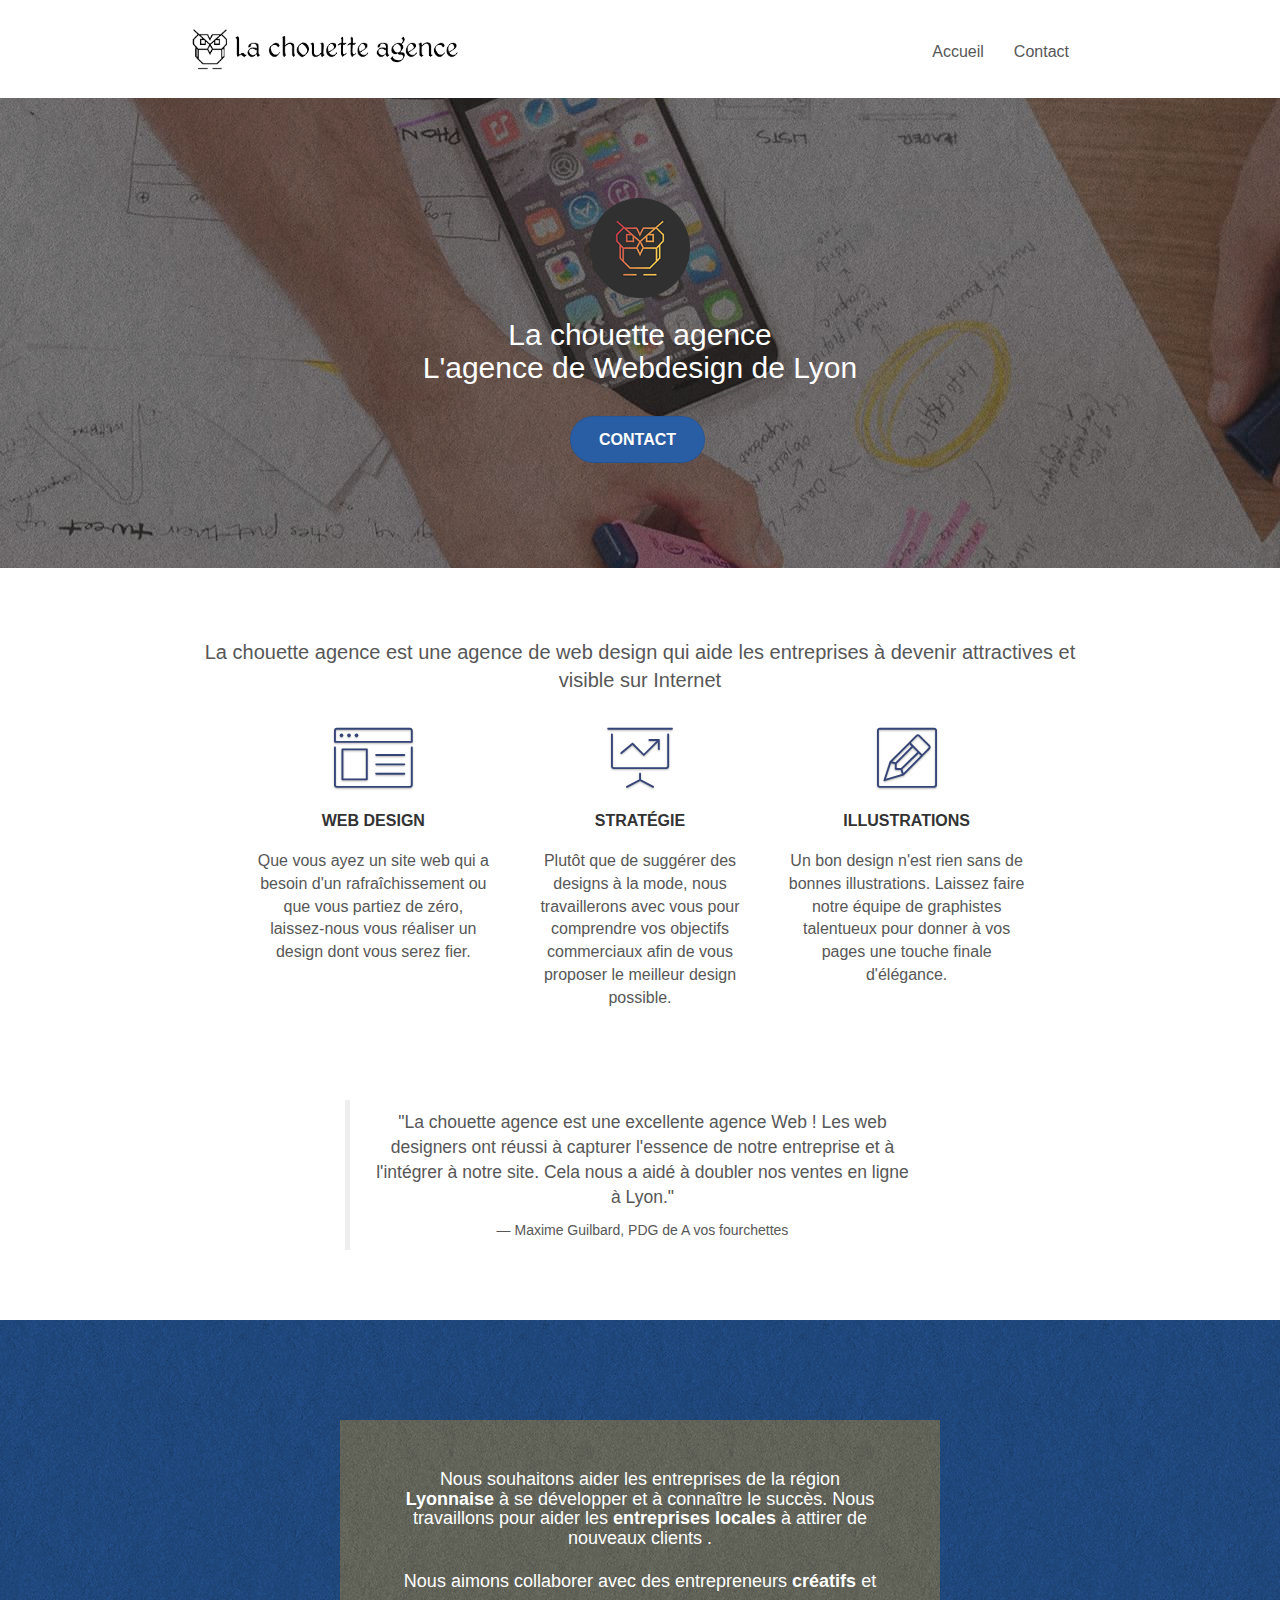
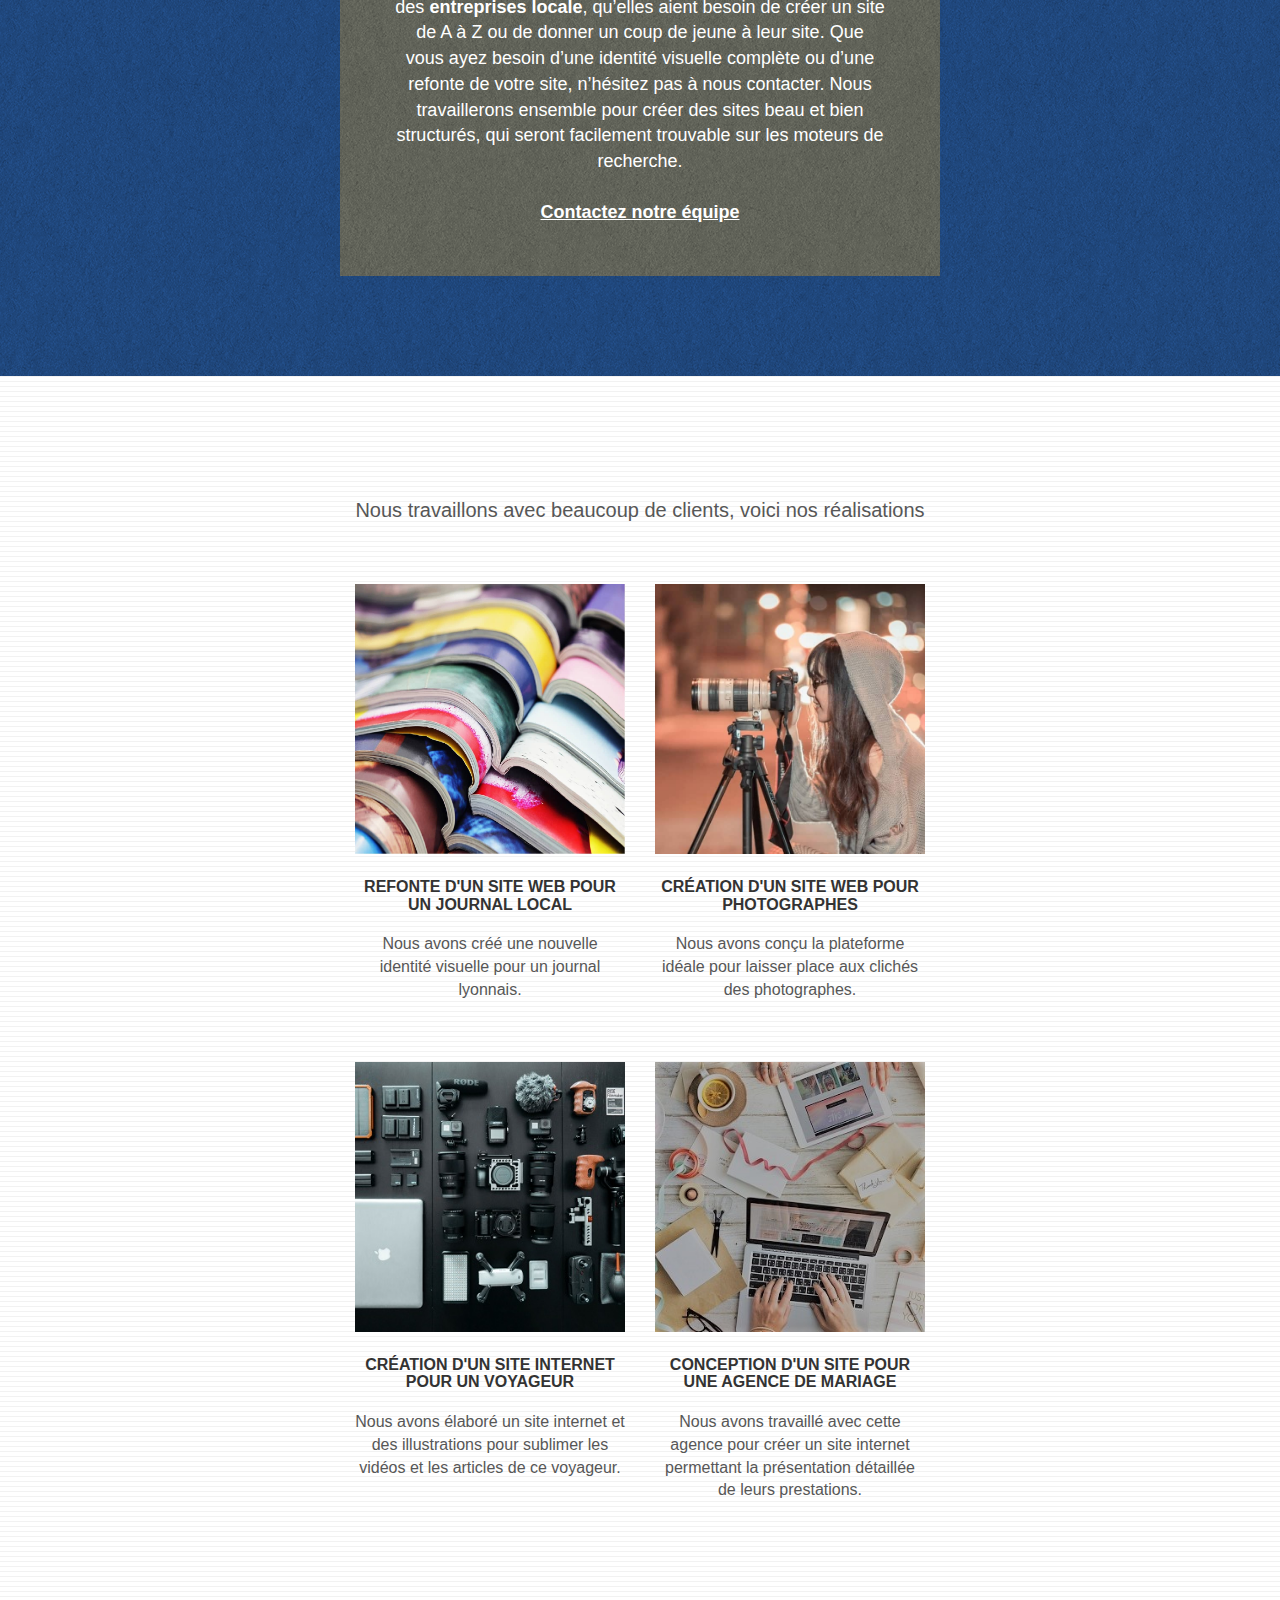
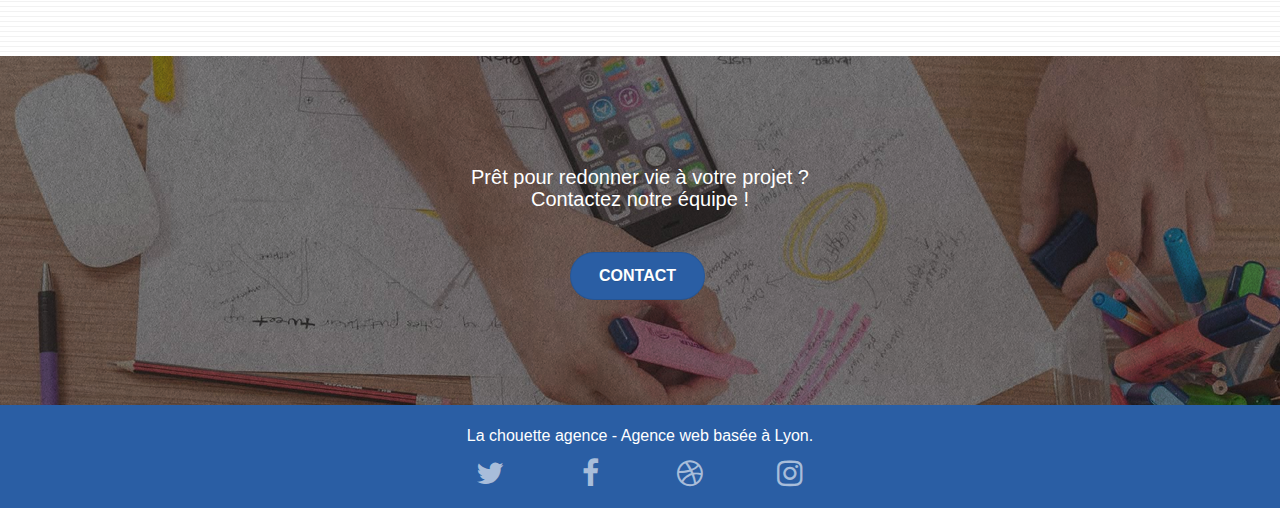
==== index.html @ aca2b495 "Projet-4" ====
<!DOCTYPE html>
<html lang="fr">
<head>
    <meta charset="utf-8">
    <meta name="description" content="La chouette agence est une agence de Web Design basée sur Lyon qui aide les entreprises à devenir attractives et visible sur Internet">
	<meta name="viewport" content="width=device-width, initial-scale=1.0, viewport-fit=cover">
	<link href="https://cdnjs.cloudflare.com/ajax/libs/font-awesome/5.15.2/css/all.min.css" rel="stylesheet">
	<link rel="canonical" href="https://lambert-emmanuel.github.io/LambertEmmanuel_4_04052021/">
	<meta name="robots" content="index, follow">
	
	<link rel="shortcut icon" type="image/png" href="img/favicon.jpg">
    <link rel="stylesheet" type="text/css" href="css/bootstrap.css">
	<link rel="stylesheet" type="text/css" href="css/style.css">
	<link rel="stylesheet" type="text/css" href="css/font-awesome.css">
	<link rel="stylesheet" type="text/css" href="css/et-line.css">
	


	<meta property="og:title" content="La Chouette Agence">
	<meta property="og:description" content="La chouette agence est une agence de Web Design basée sur Lyon qui aide les entreprises à devenir attractives et visible sur Internet">
	<meta property="og:image" content="img/logo.png">
	
    <meta name="twitter:title" content="La Chouette Agence">
	<meta name="twitter:description" content="La chouette agence est une agence de Web Design basée sur Lyon qui aide les entreprises à devenir attractives et visible sur Internet">
	<meta name="twitter:image" content="img/logo.png">
	<meta name="twitter:card" content="La_Chouette_Agence">
    
	<script src="js/jquery-2.1.0.js" defer></script>
	<script src="js/bootstrap.js" defer></script>
	<script src="js/blocs.js" defer></script>
	<script src="js/jquery.touchSwipe.js" defer></script>
	<script src="js/gmaps.js" defer></script>

    <title>La Chouette Agence L'Agence de Web Design</title>
  
<!-- Analytics -->
<!-- Analytics END -->
    
</head>
<body>
<!-- Principal conteneur -->
<div class="page-container">
    
<!-- bloc-0 -->
<header class="bloc bgc-white l-bloc " id="bloc-0">
	<div class="container bloc-sm">

		<nav class="navbar row">
			<div class="navbar-header">
				<a class="navbar-brand" href="index.html"><img src="img/la-chouette-agence.png" alt="Banniere la chouette agence"/></a>
				<button id="nav-toggle" type="button" class="ui-navbar-toggle navbar-toggle" data-toggle="collapse" data-target=".navbar-1">
					<span class="sr-only">Toggle navigation</span><span class="icon-bar"></span><span class="icon-bar"></span><span class="icon-bar"></span>
				</button>
			</div>
			<div class="collapse navbar-collapse navbar-1 special-dropdown-nav">
				<ul class="site-navigation nav navbar-nav">
					<li>
						<a href="index.html">Accueil</a>
					</li>

					<li>
						<a href="contact.html">Contact</a>
					</li>
				</ul>
			</div>
		</nav>
	</div>
</header>
<!-- bloc-0 END -->
<main>
<!-- bloc-1-presentation -->
<section class="bloc bgc-dark-slate-blue bg-banniere d-bloc bg-t-edge bloc-bg-texture texture-paper b-parallax" id="bloc-1-hero">
	<div class="container bloc-lg">
		<div class="row tight-width-whitespace">
			<div class="col-sm-12">
				<img src="img/logo.png" class="center-block image-resize-mode" width="100" alt="Logo la chouette agence"/>
				<h1 class="text-center hero-bloc-text tc-white ">
					La chouette agence <br/> L'agence de Webdesign de Lyon
				</h1>
				<div class="text-center">
					<a href="contact.html" class="btn btn-lg btn-clean btn-rd cta-hero btn-atomic-tangerine" id="cta-hero">Contact</a>
				</div>
			</div>
		</div>
	</div>
</section>
<!-- bloc-1-presentation END -->

<!-- bloc-2-services -->
<section class="bloc bgc-white l-bloc" id="bloc-2-services">
	<div class="container bloc-md">
		<div class="row">
			<h2 class="col-sm-12 text-center" id="description">
			 La chouette agence est une agence de web design qui aide les entreprises à devenir attractives et visible sur Internet
			</h2>
		</div>
		<div class="row voffset-lg med-width-whitespace">
			<div class="col-sm-4">
				<div class="text-center">
					<span class="et-icon-browser sm-shadow icon-dark-slate-blue icons icon-lg"></span>
				</div>
				<h3 class="mg-md text-center">
					Web design
				</h3>
				<p class="text-center ">
					Que vous ayez un site web qui a besoin d'un rafraîchissement ou que vous partiez de zéro, laissez-nous vous réaliser un design dont vous serez fier.
				</p>
			</div>
			<div class="col-sm-4">
				<div class="text-center">
					<span class="et-icon-presentation sm-shadow icon-dark-slate-blue icons icon-lg"></span>
				</div>
				<h3 class="mg-md text-center">
					Stratégie
				</h3>
				<p class="text-center ">
					Plutôt que de suggérer des designs à la mode, nous travaillerons avec vous pour comprendre vos objectifs commerciaux afin de vous proposer le meilleur design possible.<br>
				</p>
			</div>
			<div class="col-sm-4">
				<div class="text-center">
					<span class="et-icon-edit sm-shadow icon-dark-slate-blue icons icon-lg"></span>
				</div>
				<h3 class="mg-md text-center">
					Illustrations
				</h3>
				<p class="text-center ">
					Un bon design n'est rien sans de bonnes illustrations. Laissez faire notre équipe de graphistes talentueux pour donner à vos pages une touche finale d'élégance.
				</p>
			</div>
		</div>
		<div class="row voffset-lg voffset">
			<div class="col-xs-12 col-md-8 col-md-offset-2 text-center">
				<blockquote>
					<p>"La chouette agence est une excellente agence Web ! Les web designers ont réussi à capturer l'essence de notre entreprise et à l'intégrer à notre site. Cela nous a aidé à doubler nos ventes en ligne à Lyon."</p>
					<footer>Maxime Guilbard, PDG de A vos fourchettes</footer> 
				</blockquote>
			</div>
		</div>
	</div>
</section>
<!-- bloc-2-services END -->

<!-- bloc-3-what-i-do -->
<section class="bloc tc-white bgc-atomic-tangerine bg-presentation d-bloc bloc-bg-texture texture-paper b-parallax" id="bloc-3-what-i-do">
	<div class="container bloc-lg">
		<div class="row tight-width-whitespace black-background">
			<div class="col-sm-12">
				<h4 class="mg-md text-center tc-white">
					Nous souhaitons aider les entreprises de la région <strong>Lyonnaise</strong> à se développer et à connaître le succès. Nous travaillons pour aider les <strong>entreprises locales</strong> à attirer de nouveaux clients .<br>
				</h4>
				<p class="text-center white">
					Nous aimons collaborer avec des entrepreneurs <strong>créatifs</strong> et des <strong>entreprises locale</strong>, qu’elles aient besoin de créer un site de A à Z ou de donner un coup de jeune à leur site. Que vous ayez besoin d’une identité visuelle complète ou d’une refonte de votre site, n’hésitez pas à nous contacter. Nous travaillerons ensemble pour créer des sites beau et bien structurés, qui seront facilement trouvable sur les moteurs de recherche. <br><br><a class="ltc-white bold-link" href="contact.html">Contactez notre équipe</a><br>
				</p>
			</div>
		</div>
	</div>
</section>
<!-- bloc-3-what-i-do END -->

<!-- bloc-4-portfolio -->
<section class="bloc bgc-white bg-lines-h2-bg bg-repeat l-bloc" id="bloc-4-portfolio">
	<div class="container bloc-lg">
		<div class="row">
			<div class="col-sm-12 text-center">
				<h2 class="contenus">Nous travaillons avec beaucoup de clients, voici nos réalisations</h2>
			</div>
		</div>
		<div class="row tight-width-whitespace portfolio-row">
			<article class="col-sm-6">
				<a href="#" data-lightbox="img/1.jpg" data-gallery-id="gallery-1" data-caption="Refonte d'un site web pour un journal local" data-frame="snapshot-lb"><img src="img/1.jpg" alt="Livres" class="img-responsive portfolio-thumb"/></a>
				<h3 class="mg-md text-center">
					Refonte d'un site web pour un journal local
				</h3>
				<p class="text-center">
					Nous avons créé une nouvelle identité visuelle pour un journal lyonnais.
				</p>
			</article>
			<article class="col-sm-6">
				<a href="#" data-lightbox="img/2.jpg" data-gallery-id="gallery-1" data-caption="Création d'un site web pour photographes" data-frame="snapshot-lb"><img src="img/2.jpg" alt="Photographe" class="img-responsive portfolio-thumb"/></a>
				<h3 class="mg-md text-center">
					Création d'un site web pour photographes
				</h3>
				<p class="text-center">
					Nous avons conçu la plateforme idéale pour laisser place aux clichés des photographes.
				</p>
			</article>
		</div>
		<div class="row tight-width-whitespace portfolio-row">
			<article class="col-sm-6">
				<a href="#" data-lightbox="img/3.bmp" data-gallery-id="gallery-1" data-caption="Création d'un site internet pour un voyageur" data-frame="snapshot-lb"><img src="img/3.bmp" alt="Matériels pour prendre des photos" class="img-responsive portfolio-thumb"/></a>
				<h3 class="mg-md text-center">
					Création d'un site internet pour un voyageur
				</h3>
				<p class="text-center">
					Nous avons élaboré un site internet et des illustrations pour sublimer les vidéos et les articles de ce voyageur.
				</p>
			</article>
			<article class="col-sm-6">
				<a href="#" data-lightbox="img/4.bmp" data-gallery-id="gallery-1" data-caption="Conception d'un site pour une agence de mariage" data-frame="snapshot-lb"><img src="img/4.bmp" alt="Table de travail"  class="img-responsive portfolio-thumb"/></a>
				<h3 class="mg-md text-center">
					Conception d'un site pour une agence de mariage
				</h3>
				<p class="text-center">
					Nous avons travaillé avec cette agence pour créer un site internet permettant la présentation détaillée de leurs prestations.
				</p>
			</article>
		</div>
	</div>
</section>
<!-- bloc-4-portfolio END -->

<!-- bloc-5-cta -->
<section class="bloc bgc-dark-slate-blue bg-banniere d-bloc bloc-bg-texture texture-paper" id="bloc-5-cta">
	<div class="container bloc-lg">
		<div class="row">
		  <div class="col-sm-12 text-center">
		  	  <h4 class="mg-md text-center tc-white" id="ready">
				Prêt pour redonner vie à votre projet ?<br>Contactez notre équipe !
			  </h4>
			  <a href="contact.html" class="btn btn-atomic-tangerine btn-clean btn-rd btn-lg cta-hero">Contact</a>
		  </div>
		</div>
	</div>
</section>
<!-- bloc-5-cta END -->
</main>
<!-- Footer - bloc-8 -->
<footer class="bloc bgc-atomic-tangerine d-bloc" id="bloc-8">
	<div class="container bloc-sm">
		<div class="row">
			<div class="col-sm-12">
				<p class="text-center">
					La chouette agence - Agence web basée à Lyon.<br>
				</p>
				<nav class="row row-no-gutters social">
					<div class="col-sm-3">
						<div class="text-center">
							<a aria-label="twitter" class="social" href="https://twitter.com"><span class="fa fa-twitter icon-md"></span></a>
						</div>
					</div>
					<div class="col-sm-3">
						<div class="text-center">
							<a aria-label="facebook" class="social" href="https://facebook.fr"><span class="fa fa-facebook icon-md"></span></a>
						</div>
					</div>
					<div class="col-sm-3">
						<div class="text-center">
							<a aria-label="dribbble" class="social" href="http://dribbble.com"><span class="fa fa-dribbble icon-md"></span></a>
						</div>
					</div>
					<div class="col-sm-3">
						<div class="text-center">
							<a aria-label="instagram" class="social" href="http://instagram.com"><span class="fa fa-instagram icon-md"></span></a>
						</div>
					</div>
				</nav>
			</div>
		</div>
	</div>
</footer>
<!-- Footer - bloc-8 END -->
<a class="bloc-button btn btn-d scrollToTop" onclick="scrollToTarget('1')">
	<span>
	  <i class="fas fa-chevron-up"></i>
	</span></a>

</div>
<!-- Principal conteneur END -->
</body>
</html>
---- css/style.css ----
body {
	margin:0;
	padding:0;
	background:#fff;
	overflow-x:hidden;
	-webkit-font-smoothing:antialiased;
	-moz-osx-font-smoothing:grayscale;
	}

a,button {
	transition:all .3s ease-in-out;
	outline:0!important;
	}

a:hover {
	text-decoration:none;
	cursor:pointer;
	}

#page-loading-blocs-notifaction {
	position:fixed;
	top:0;
	bottom:0;
	width:100%;
	z-index:100000;
	background:#fff url(img/pageload-spinner.gif) no-repeat center;
	}

.bloc{
	clear:both;
	background:50% 50% no-repeat;
	padding:0 50px;
	-webkit-background-size:cover;
	-moz-background-size:cover;
	-o-background-size:cover;
	background-size:cover;
	position:relative
}

.bloc, .container{
	padding-left:0;
	padding-right:0;
	}

.bloc-lg{
	padding:100px 50px;
	}

.bloc-md{
	padding:50px;
	}

.bloc-sm{
	padding:20px 50px;
	}

.bg-b-edge,.bg-bl-edge,.bg-br-edge,.bg-center,.bg-l-edge,.bg-r-edge,.bg-repeat,.bg-t-edge,.bg-tl-edge,.bg-tr-edge{
	-webkit-background-size:auto!important;
	-moz-background-size:auto!important;
	-o-background-size:auto!important;
	background-size:auto!important;
	}

.bg-repeat{
	background:repeat;
	}

.bg-t-edge{
	background:top no-repeat;
	}

.bloc-bg-texture::before{
	content:"";
	background-size:2px 2px;
	position:absolute;
	top:0;
	bottom:0;
	left:0;
	right:0;
	}

.texture-paper::before{
	background:url(../img/texture-paper.png);
	background-size:280px 280px;
	}

.b-parallax{
	background-attachment:fixed;
	}

.d-bloc{
	color:rgba(255,255,255,.7);
	}

.d-bloc button:hover{
	color:rgba(255,255,255,.9);
	}

.d-bloc .icon-round,.d-bloc .icon-rounded,.d-bloc .icon-semi-rounded-a,.d-bloc .icon-semi-rounded-b,.d-bloc .icon-square{
	border-color:rgba(255,255,255,.9);
	}

.d-bloc .divider-h span{
	border-color:rgba(255,255,255,.2);
	}

.d-bloc .a-btn,.d-bloc .navbar a,.d-bloc .navbar-brand,.d-bloc a .icon-lg,.d-bloc a .icon-md,.d-bloc a .icon-sm,.d-bloc a .icon-xl,.d-bloc h1 a,.d-bloc h2 a,.d-bloc h3 a,.d-bloc h4 a,.d-bloc h5 a,.d-bloc h6 a,.d-bloc p a{
	color:rgba(255,255,255,.6);
	}

.d-bloc .a-btn:hover,.d-bloc .navbar a:hover,.d-bloc .navbar-brand:hover,.d-bloc a:hover .icon-lg,.d-bloc a:hover .icon-md,.d-bloc a:hover .icon-sm,.d-bloc a:hover .icon-xl,.d-bloc h1 a:hover,.d-bloc h2 a:hover,.d-bloc h3 a:hover,.d-bloc h4 a:hover,.d-bloc h5 a:hover,.d-bloc h6 a:hover,.d-bloc p a:hover{
	color:#fff;
	}

.d-bloc .navbar-toggle .icon-bar{
	background:#fff;
	}

.d-bloc .btn-wire,.d-bloc .btn-wire:hover{
	color:#fff;
	border-color:#fff;
	}

.d-bloc .panel{
	color:rgba(0,0,0,.5);
	}

.d-bloc .panel button:hover{
	color:rgba(0,0,0,.7);
	}

.d-bloc .panel icon{
	border-color:rgba(0,0,0,.7);
	}

.d-bloc .panel .divider-h span{
	border-color:rgba(0,0,0,.1);
	}

.d-bloc .panel .a-btn{
	color:rgba(0,0,0,.6);
	}

.d-bloc .panel .a-btn:hover{
	color:#000;
	}

.d-bloc .panel .btn-wire,.d-bloc .panel .btn-wire:hover{
	color:rgba(0,0,0,.7);
	border-color:rgba(0,0,0,.3);	
    }

.d-bloc .panel,.l-bloc{
	color:rgba(0,0,0,.5);
	}

.d-bloc .panel button:hover,.l-bloc button:hover{
	color:rgba(0,0,0,.7);
	}

.l-bloc .icon-round,.l-bloc .icon-rounded,.l-bloc .icon-semi-rounded-a,.l-bloc .icon-semi-rounded-b,.l-bloc .icon-square{
	border-color:rgba(0,0,0,.7);
	}

.d-bloc .panel .divider-h span,.l-bloc .divider-h span{
	border-color:rgba(0,0,0,.1);
	}

.d-bloc .panel .a-btn,.l-bloc .a-btn,.l-bloc .navbar a,.l-bloc .navbar-brand,.l-bloc a .icon-lg,.l-bloc a .icon-md,.l-bloc a .icon-sm,.l-bloc a .icon-xl,.l-bloc h1 a,.l-bloc h2 a,.l-bloc h3 a,.l-bloc h4 a,.l-bloc h5 a,.l-bloc h6 a,.l-bloc p a{
	color:rgba(0,0,0,.6);
	}

.d-bloc .panel .a-btn:hover,.l-bloc .a-btn:hover,.l-bloc .navbar a:hover,.l-bloc .navbar-brand:hover,.l-bloc a:hover .icon-lg,.l-bloc a:hover .icon-md,.l-bloc a:hover .icon-sm,.l-bloc a:hover .icon-xl,.l-bloc h1 a:hover,.l-bloc h2 a:hover,.l-bloc h3 a:hover,.l-bloc h4 a:hover,.l-bloc h5 a:hover,.l-bloc h6 a:hover,.l-bloc p a:hover{
	color:#000;
	}

.l-bloc .navbar-toggle .icon-bar{
	color:rgba(0,0,0,.6);
	}

.d-bloc .panel .btn-wire,.d-bloc .panel .btn-wire:hover,.l-bloc .btn-wire,.l-bloc .btn-wire:hover{
	color:rgba(0,0,0,.7);
	border-color:rgba(0,0,0,.3);
	}

.voffset{
	margin-top:30px;
	}

.voffset-lg{
	margin-top:80px;
	}

.row-no-gutters{
	margin-right:0;
	margin-left:0;
	}

.row.row-no-gutters>[class*=" col-"],.row.row-no-gutters>[class^=col-]{
	padding-right:0;
	padding-left:0;
	}

#bloc-1-hero h1{
		font-size:30px;
		}

.navbar{
	margin-bottom:0;
	z-index:1;
	}

.navbar-brand{
	height:auto;
	padding:3px 15px;
	font-size:25px;
	font-weight:normal;
	font-weight:600;
	line-height:44px;
	}

.navbar-brand img{
	max-height: 50px;
	margin:0px 5px 0px 0px;
	display:inline;
	}

.navbar-brand img[src$=svg]{min-width:100px}.nav-center .navbar-brand img{
	margin:0;
	}

.navbar .nav{
	padding-top:2px;
	float:right;
	z-index:1;
	}

.nav>li{
	float:left;
	margin-top:4px;
	font-size:16px;
	}

.navbar-nav .open .dropdown-menu>li>a{
	text-align:inherit;
	}

.nav>li a:focus,.nav>li a:hover{
	background:0 0;
	}

.navbar-toggle{
	margin:10px 10px 0px 0px;
	border:0;
	}

.navbar-toggle:hover{
	background:0px 0px !important;
	}

.navbar-toggle .icon-bar{
	background-color:rgba(0,0,0,.5);
	width:26px;
	}

.nav-invert .navbar .nav{
	float:left;
	}

.nav-invert .navbar-brand,.nav-invert .navbar-header{
	float:right;
	position:relative;
	z-index:2;
	}

@media (min-width:768px){
	.site-navigation{
		position:absolute;
		top:50%;
		right:20px;
		transform:translate(0,-50%);
		-webkit-transform:translateY(-50%);
		}

	.nav>li .dropdown-menu a,.nav>li .dropdown-menu a:hover{
		color:#484848;
		}

	.nav-invert .site-navigation{
		left:0;
		right:0;
		}

	.nav-center{
		text-align:center;
		}

	.nav-center .navbar-header{
		width:100%;
		}

	.nav-center .nav>li,.nav-center .navbar-brand,.nav-center .navbar-header{
		float:none;
		display:inline-block;
		}

	.nav-center .site-navigation{
		position:relative;width:100%;
		right:0;
		margin-right:0;
		margin-top:20px;
		}

	.nav-center.mini-nav .navbar-toggle{
		float:none;
		margin:10px auto 0;
		}
}

.nav>li>.dropdown a{
	background:0 0!important;
	display:block;
	padding:14px 15px;
	}

nav .caret{
	margin:0px 5px;
	}

.dropdown-menu .dropdown-menu{
	top:-8px;
	left:100%;
	}

.dropdown-menu .dropmenu-flow-right{
	top:100%;
	left:0;
	margin-left:-1px;
	border-top-left-radius:0;
	border-top-right-radius:0;
	}

.dropdown-menu .dropdown span{
	border:4px solid #000;
	border-top-color:transparent;
	border-right-color:transparent;
	border-bottom-color:transparent;
	margin:6px -5px 0 0!important;
	float:right;
	}

.mg-md{
	margin-top:10px;
	margin-bottom:20px;
	}


.mg-lg{
	margin-top:10px;
	margin-bottom:40px;
	}

.btn{
	margin:0px 5px 5px 0px;
	}

.btn.pull-right{
	margin:0px 0px 5px 5px;
	}

.btn-d,.btn-d:focus,.btn-d:hover{
	color:#fff;
	background:rgba(0,0,0,.3);
	}

button{
	outline:0!important;
	}

.btn-rd{
	border-radius:40px;
	}

.btn-clean{
	border:1px solid rgba(0,0,0,.08);
	border-bottom-color:rgba(0,0,0,.1);
	text-shadow:0px 1px 0px rgba(0,0,1,.1);
	box-shadow:0px 1px 3px rgba(0,0,1,.25) inset 0px 1px 0px 0px rgba(255,255,255,.15);
	}

.icon-md{
	font-size:30px!important;
	}

.icon-lg{
	font-size:60px!important;
	}

.sm-shadow{
	text-shadow:0px 1px 2px rgba(0,0,0,.3);
	}

.panel-sq,.panel-sq .panel-footer,.panel-sq .panel-heading{
	border-radius:0;
	}

.panel-rd{
	border-radius:30px;
	}

.panel-rd .panel-heading{
	border-radius:29px 29px 0px 0px;
	}

.panel-rd .panel-footer{
	border-radius:0px 0px 29px 29px;
	}

#description{
 font-size: 20px;
}

.contenus{
  font-size: 20px;
}

#ready{
	font-size: 20px;
}

footer p{
  color: white!important;
}

.form-control{
	border-color:rgba(0,0,0,.1);
	box-shadow:none;
	}

.scrollToTop{
	width:40px;
	height:40px;
	position:fixed;
	bottom:20px;
	right:20px;
	opacity:0;
	z-index:500;
	transition:all .3s ease-in-out;
	background-color: #2a5ea4;
	border:solid 1px white;
    }

.scrollToTop span{
	margin-top:6px;
	}
.scrollToTop:hover{
	background-color: #592aa4;
}	

.showScrollTop{
	font-size:14px;
	opacity:1;
	}

.text-center{
 font-size: 16px;
}

a[data-lightbox]{
	position:relative;
	display:block;
	text-align:center;
	}

a[data-lightbox]:hover::before{
	content:"+";
	font-family:HelveticaNeue-Light,"Helvetica Neue Light","Helvetica Neue",Helvetica,Arial;
	font-size:32px;
	width:50px;
	height:50px;
	margin-left:-25px;
	border-radius:50%;
	background:rgba(0,0,0,.6);
	color:#fff;
	font-weight:100;
	z-index:1;
	position:absolute;
	top:50%;
	transform:translateY(-50%);
	-webkit-transform:translateY(-50%);
	}

a[data-lightbox]:hover img{
	opacity:.6;
	-webkit-animation-fill-mode:none;
	animation-fill-mode:none;
	}

#lightbox-modal{
	display:flex;
	align-items:center;
	}

#lightbox-modal .modal-dialog{
	width:90%;
	max-width:900px;
	margin:0 auto 0;
	}

#lightbox-modal .modal-dialog img{
	max-height:90vh;
	margin:0 auto;
	}

.lightbox-caption{
	padding:20px;
	color:#fff;
	background:rgba(0,0,0,.5);
	position:absolute;
	left:15px;
	right:15px;
	bottom:5px;
	font-size: 16px;
	}

.close-lightbox{
	color:#fff;
	font-size:30px;
	position:absolute;
	top:20px;
	right:20px;
	z-index:20;
	background: rgba(0, 0, 0, .5);
	border:none;
	line-height:30px;
	padding:0 9px 5px;
	opacity:.3;
	}

.close-lightbox:hover,.next-lightbox:hover,.prev-lightbox:hover{
	opacity:1;
	color:#fff;
	}

.next-lightbox,.prev-lightbox{
	font-size:20px;
	color:rgba(255,255,255,.9);
	background:rgba(0,0,0,.5);
	transition:all .2s ease-in-out;
	position:absolute;
	top:45%;
	z-index:1;
	opacity:.4;
	}

.next-lightbox{
	padding:6px 8px 1px 13px;
	right:25px;
	}

.prev-lightbox{
	padding:6px 13px 1px 10px;
	left:25px;
	}

.snapshot-lb .modal-body{
	padding-bottom:45px;
	}

.snapshot-lb .lightbox-caption{
	padding:0;
	color:rgba(0,0,0,.5);
	background:0 0;
	}

.btn,a,h1,h2,h3,h4,h5,h6,label,p{
	font-family:helvetica;
	font-weight:400;
	color:#575757!important;
	}

.container{
	max-width:1000px;
	}

.hero-bloc-text{
	font-size:38px;
	}

.hero-bloc-text-sub{
	font-size:36px;
	}

.statement-bloc-text{
	line-height:26px;
	font-style:italic;
	font-size:20px;
	text-align:center;
	font-weight:lighter;
	max-width:520px;
	margin:auto;
	}

.tight-width-whitespace{
	max-width:600px;
	margin:auto;
	}

.h1{
	font-size:20px;
	font-family:"Open Sans";
	}

.cta-hero{
	margin-top:22px;
	text-transform:uppercase;
	padding:12px 28px 12px 28px;
	font-size:16px;
	font-weight:700;
	}

.social{
	max-width:400px;
	margin:auto;
	display:flex;
	justify-content:space-around;
	}

h2{
	font-size:20px;
	line-height:1.4em;
	}

h3{
	text-transform:uppercase;
	font-weight:700;
	color:#333!important;
	}

.fa-chevron-up{
 color: white;
}

.med-width-whitespace{
	max-width:800px;
	margin:auto;
	box-shadow:0 0 0 color:#000;
	}

h1{
	color:#333!important;
	}

h4{
	color:#333!important;
	}

.icons{
	margin-bottom:14px;
	margin-top:24px;
	}

.white{
	color:#fff!important;
	font-size: 18px;
	}

.portfolio-thumb{
	margin-bottom:24px;
	}

.portfolio-row{
	margin-bottom:44px;
	margin-top:50px;
	}

.avatar{
	box-shadow:0px 4px 9px rgba(0,0,0,.3)
	}

.black-background{
	background-color:rgba(165,147,99,.7);
	padding:40px 40px 40px 40px;
	}

.bold-link{
	font-weight:900;
	text-decoration:underline!important;
	}

.bgc-white{
	background-color:#fff;
	}

.bgc-dark-slate-blue{
	background-color:#364577;
	}

.bgc-atomic-tangerine{
	background-color:#2a5ea4;
	}

.tc-white{
	color:#fff!important;
	font-size: 18px;
	}

.btn-atomic-tangerine{
	background:#2a5ea4;
	color:#fff!important;
	}

.btn-atomic-tangerine:hover{
	background: #592aa4!important;
	color:#fff!important;
	}

.ltc-white{
	color:#fff!important;
	}

.ltc-white:hover{
	color:#ccc!important;
	}

.ltc-atomic-tangerine{
	color:#f3976c!important;
	}

.ltc-atomic-tangerine:hover{
	color:#c27956!important;
	}

.icon-dark-slate-blue{
	color:#364577!important;
	border-color:#364577!important;
	}

.bg-dots-bg{
	background-image:url(../img/dots-bg.png)
	}

.bg-lines-h2-bg{
	background-image:url(../img/lines-h2-bg.png)
	}

.bg-banniere{
	background-image:url(../img/la-chouette-agence-banniere.jpg)
	}

.bg-presentation{
	background-image:url(../img/image-de-presentation.bmp)
	}

@media (max-width:1024px){
	.bloc{
		padding-left:20px;
		padding-right:20px;
		}

	.bloc-tile-2.full-width-bloc .container,.bloc-tile-3.full-width-bloc .container,.bloc-tile-4.full-width-bloc .container,.bloc.full-width-bloc{
		padding-left:0;
		padding-right:0;
		}
}

@media (max-width:992px) and (min-width:768px){
		.navbar .nav{
			max-width:80%;
			}

		.nav-center.navbar .nav{
			max-width:100%;
			}

		}

@media only screen and (min-width:768px) and (max-width:1024px) and (orientation:landscape){
		.b-parallax{
			background-attachment:scroll;
		    }
	}

@media only screen and (min-width:1024px) and (max-width:1366px) and (-webkit-min-device-pixel-ratio:1.5){
		.b-parallax{
			background-attachment:scroll;
			}
}
			
@media (max-width:991px){
	.container{
		width:100%;
		}

	.b-parallax{
		background-attachment:scroll;
		}

	#hero-bloc,.page-container{
		overflow-x:hidden;
		position:relative;
		}

	.bloc-group,.bloc-group .bloc{
		display:block;
		width:100%;
		}

	.bloc-fill-screen .fill-bloc-bottom-edge,.bloc-fill-screen .fill-bloc-top-edge{
		padding:0px 20px;
	}
}

@media (max-width:767px){
	.page-container{
		overflow-x:hidden;
		position:relative;
		}

	#disqus_thread,h1,h2,h3,h4,h5,h6,p{
		padding-left:10px!important;
		padding-right:10px!important;
		}

	.b-parallax{
		background-attachment:scroll;
		}

	.navbar .nav{
		padding-top:0;
		border-top:1px solid rgba(0,0,0,.2);
		float:none!important;
		}

	.navbar.row{
		margin-left:0;
		margin-right:0;
		}

	.site-navigation{
		position:inherit;
		transform:none;
		-webkit-transform:none;
		-ms-transform:none;
		}

	.nav>li{
		margin-top:0;
		border-bottom:1px solid rgba(0,0,0,.1);
		background:rgba(0,0,0,.05);
		text-align:left;
		padding-left:15px;
		width:100%;
		}

	.nav>li:hover{
		background:rgba(0,0,0,.08);
		}

	.dropdown .dropdown a .caret{
		float:none;
		margin:5px 0px 0px 10px!important;
		border:4px solid #000;
		border-bottom-color:transparent;
		border-right-color:transparent;
		border-left-color:transparent;
		}

	#hero-bloc .navbar .nav{
		background:rgba(0,0,0,.8);
		}

	#hero-bloc .navbar .nav a{
		color:rgba(255,255,255,.6);
		}

	.hero{
		padding:50px 0px;
		}

	.hero-nav{
		left:-1px;
		right:-1px;
		}

	.navbar-collapse{
		padding:0;
		overflow-x:hidden;
		-webkit-box-shadow:none;
		box-shadow:none;
		}

	.navbar-brand img{
		max-height:40px;
		width:auto;
		}

	.nav-invert .navbar-header{
		float:none;
		width:100%;
		}

	.nav-invert .navbar-toggle{
		float:left;
		margin-left:10px;
		}

	.bloc{
		padding-left:0;
		padding-right:0;
		}

	.bloc-lg,.bloc-xl,.bloc-xxl{
		padding:40px 0px;
		}

	.bloc-md,.bloc-sm{
		padding-left:0;
		padding-right:0;
		}

	.bloc-fill-screen .fill-bloc-bottom-edge,.bloc-fill-screen .fill-bloc-top-edge,.bloc-tile-2 .container,.bloc-tile-3 .container,.bloc-tile-4 .container{
		padding-left:0;
		padding-right:0;
		}

	.a-block{
		padding:0px 10px;
		}

	.btn-dwn{
		display:none;
		}

	.voffset{
		margin-top:5px;
		}

	.voffset-md{
		margin-top:20px;
		}

	.voffset-lg{
		margin-top:30px;
		}

	form{
		padding:5px;
		}

	.close-lightbox{
		display:inline-block;
		}

	.blocsapp-device-iphone5{
		background-size:216px 425px;
		padding-top:60px;
		width:216px;
		height:425px;
		}

	.blocsapp-device-iphone5 img{
		width:180px;
		height:320px;
		}
}

@media (max-width:400px){
	.bloc
	{
		padding-left:0;
		padding-right:0
		}
}

@media (max-width:767px){
	.bloc-mob-center-text{
		text-align:center
		}
}
---- css/et-line.css ----
@font-face{font-family:et-line;src:url(../fonts/et-line.eot);src:url(../fonts/et-line.eot?#iefix) format('embedded-opentype'), url(../fonts/et-line.woff) format('woff'), url(../fonts/et-line.ttf) format('truetype'), url(../fonts/et-line.svg#et-line) format('svg');font-weight:400;font-style:normal;font-display:swap;}
.et-icon-adjustments,
.et-icon-alarmclock,
.et-icon-anchor,
.et-icon-aperture,
.et-icon-attachment,
.et-icon-bargraph,
.et-icon-basket,
.et-icon-beaker,
.et-icon-bike,
.et-icon-book-open,
.et-icon-briefcase,
.et-icon-browser,
.et-icon-calendar,
.et-icon-camera,
.et-icon-caution,
.et-icon-chat,
.et-icon-circle-compass,
.et-icon-clipboard,
.et-icon-clock,
.et-icon-cloud,
.et-icon-compass,
.et-icon-desktop,
.et-icon-dial,
.et-icon-document,
.et-icon-documents,
.et-icon-download,
.et-icon-dribbble,
.et-icon-edit,
.et-icon-envelope,
.et-icon-expand,
.et-icon-facebook,
.et-icon-flag,
.et-icon-focus,
.et-icon-gears,
.et-icon-genius,
.et-icon-gift,
.et-icon-global,
.et-icon-globe,
.et-icon-googleplus,
.et-icon-grid,
.et-icon-happy,
.et-icon-hazardous,
.et-icon-heart,
.et-icon-hotairballoon,
.et-icon-hourglass,
.et-icon-key,
.et-icon-laptop,
.et-icon-layers,
.et-icon-lifesaver,
.et-icon-lightbulb,
.et-icon-linegraph,
.et-icon-linkedin,
.et-icon-lock,
.et-icon-magnifying-glass,
.et-icon-map,
.et-icon-map-pin,
.et-icon-megaphone,
.et-icon-mic,
.et-icon-mobile,
.et-icon-newspaper,
.et-icon-notebook,
.et-icon-paintbrush,
.et-icon-paperclip,
.et-icon-pencil,
.et-icon-phone,
.et-icon-picture,
.et-icon-pictures,
.et-icon-piechart,
.et-icon-presentation,
.et-icon-pricetags,
.et-icon-printer,
.et-icon-profile-female,
.et-icon-profile-male,
.et-icon-puzzle,
.et-icon-quote,
.et-icon-recycle,
.et-icon-refresh,
.et-icon-ribbon,
.et-icon-rss,
.et-icon-sad,
.et-icon-scissors,
.et-icon-scope,
.et-icon-search,
.et-icon-shield,
.et-icon-speedometer,
.et-icon-strategy,
.et-icon-streetsign,
.et-icon-tablet,
.et-icon-target,
.et-icon-telescope,
.et-icon-toolbox,
.et-icon-tools,
.et-icon-tools-2,
.et-icon-trophy,
.et-icon-tumblr,
.et-icon-twitter,
.et-icon-upload,
.et-icon-video,
.et-icon-wallet,
.et-icon-wine{font-family:"et-line";font-style:normal;font-weight:400;font-variant:normal;text-transform:none;line-height:1;-webkit-font-smoothing:antialiased;-moz-osx-font-smoothing:grayscale;display:inline-block}
.et-icon-mobile:before{content:"\e000"}
.et-icon-laptop:before{content:"\e001"}
.et-icon-desktop:before{content:"\e002"}
.et-icon-tablet:before{content:"\e003"}
.et-icon-phone:before{content:"\e004"}
.et-icon-document:before{content:"\e005"}
.et-icon-documents:before{content:"\e006"}
.et-icon-search:before{content:"\e007"}
.et-icon-clipboard:before{content:"\e008"}
.et-icon-newspaper:before{content:"\e009"}
.et-icon-notebook:before{content:"\e00a"}
.et-icon-book-open:before{content:"\e00b"}
.et-icon-browser:before{content:"\e00c"}
.et-icon-calendar:before{content:"\e00d"}
.et-icon-presentation:before{content:"\e00e"}
.et-icon-picture:before{content:"\e00f"}
.et-icon-pictures:before{content:"\e010"}
.et-icon-video:before{content:"\e011"}
.et-icon-camera:before{content:"\e012"}
.et-icon-printer:before{content:"\e013"}
.et-icon-toolbox:before{content:"\e014"}
.et-icon-briefcase:before{content:"\e015"}
.et-icon-wallet:before{content:"\e016"}
.et-icon-gift:before{content:"\e017"}
.et-icon-bargraph:before{content:"\e018"}
.et-icon-grid:before{content:"\e019"}
.et-icon-expand:before{content:"\e01a"}
.et-icon-focus:before{content:"\e01b"}
.et-icon-edit:before{content:"\e01c"}
.et-icon-adjustments:before{content:"\e01d"}
.et-icon-ribbon:before{content:"\e01e"}
.et-icon-hourglass:before{content:"\e01f"}
.et-icon-lock:before{content:"\e020"}
.et-icon-megaphone:before{content:"\e021"}
.et-icon-shield:before{content:"\e022"}
.et-icon-trophy:before{content:"\e023"}
.et-icon-flag:before{content:"\e024"}
.et-icon-map:before{content:"\e025"}
.et-icon-puzzle:before{content:"\e026"}
.et-icon-basket:before{content:"\e027"}
.et-icon-envelope:before{content:"\e028"}
.et-icon-streetsign:before{content:"\e029"}
.et-icon-telescope:before{content:"\e02a"}
.et-icon-gears:before{content:"\e02b"}
.et-icon-key:before{content:"\e02c"}
.et-icon-paperclip:before{content:"\e02d"}
.et-icon-attachment:before{content:"\e02e"}
.et-icon-pricetags:before{content:"\e02f"}
.et-icon-lightbulb:before{content:"\e030"}
.et-icon-layers:before{content:"\e031"}
.et-icon-pencil:before{content:"\e032"}
.et-icon-tools:before{content:"\e033"}
.et-icon-tools-2:before{content:"\e034"}
.et-icon-scissors:before{content:"\e035"}
.et-icon-paintbrush:before{content:"\e036"}
.et-icon-magnifying-glass:before{content:"\e037"}
.et-icon-circle-compass:before{content:"\e038"}
.et-icon-linegraph:before{content:"\e039"}
.et-icon-mic:before{content:"\e03a"}
.et-icon-strategy:before{content:"\e03b"}
.et-icon-beaker:before{content:"\e03c"}
.et-icon-caution:before{content:"\e03d"}
.et-icon-recycle:before{content:"\e03e"}
.et-icon-anchor:before{content:"\e03f"}
.et-icon-profile-male:before{content:"\e040"}
.et-icon-profile-female:before{content:"\e041"}
.et-icon-bike:before{content:"\e042"}
.et-icon-wine:before{content:"\e043"}
.et-icon-hotairballoon:before{content:"\e044"}
.et-icon-globe:before{content:"\e045"}
.et-icon-genius:before{content:"\e046"}
.et-icon-map-pin:before{content:"\e047"}
.et-icon-dial:before{content:"\e048"}
.et-icon-chat:before{content:"\e049"}
.et-icon-heart:before{content:"\e04a"}
.et-icon-cloud:before{content:"\e04b"}
.et-icon-upload:before{content:"\e04c"}
.et-icon-download:before{content:"\e04d"}
.et-icon-target:before{content:"\e04e"}
.et-icon-hazardous:before{content:"\e04f"}
.et-icon-piechart:before{content:"\e050"}
.et-icon-speedometer:before{content:"\e051"}
.et-icon-global:before{content:"\e052"}
.et-icon-compass:before{content:"\e053"}
.et-icon-lifesaver:before{content:"\e054"}
.et-icon-clock:before{content:"\e055"}
.et-icon-aperture:before{content:"\e056"}
.et-icon-quote:before{content:"\e057"}
.et-icon-scope:before{content:"\e058"}
.et-icon-alarmclock:before{content:"\e059"}
.et-icon-refresh:before{content:"\e05a"}
.et-icon-happy:before{content:"\e05b"}
.et-icon-sad:before{content:"\e05c"}
.et-icon-facebook:before{content:"\e05d"}
.et-icon-twitter:before{content:"\e05e"}
.et-icon-googleplus:before{content:"\e05f"}
.et-icon-rss:before{content:"\e060"}
.et-icon-tumblr:before{content:"\e061"}
.et-icon-linkedin:before{content:"\e062"}
.et-icon-dribbble:before{content:"\e063"}
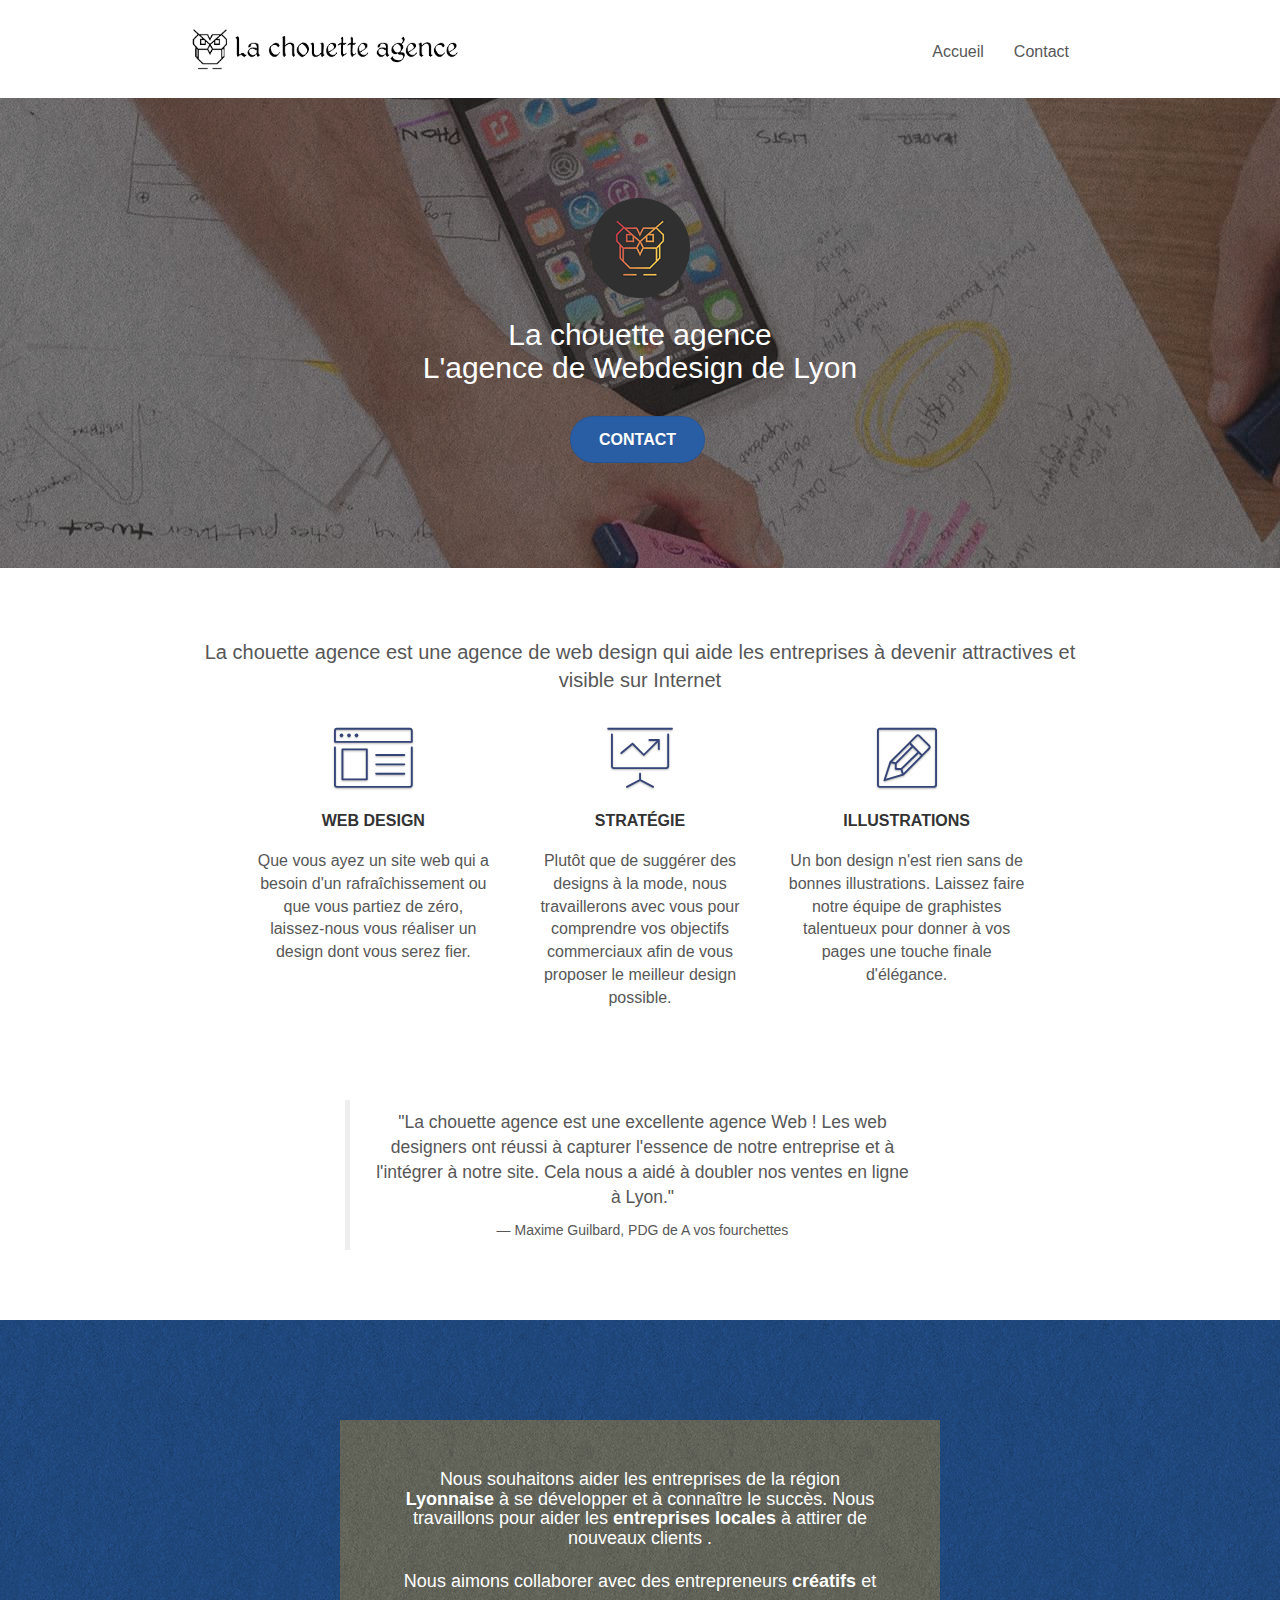
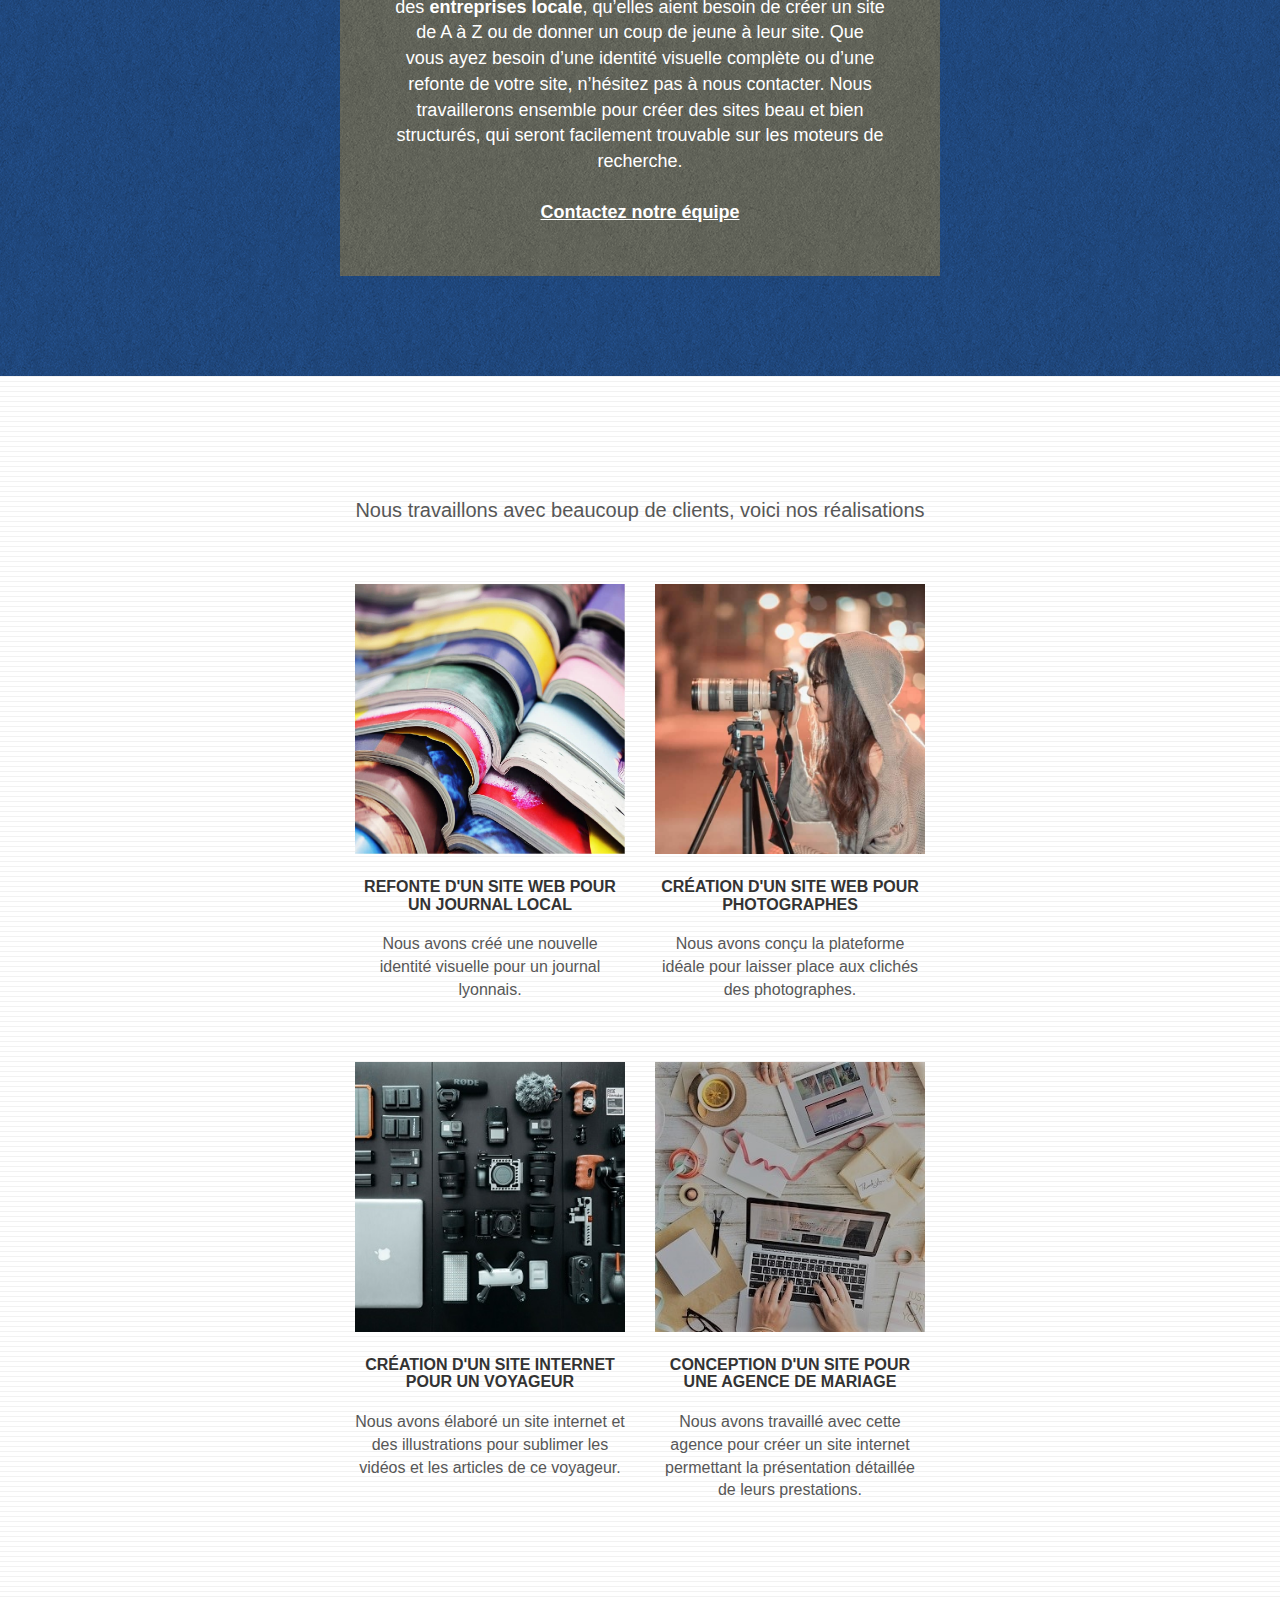
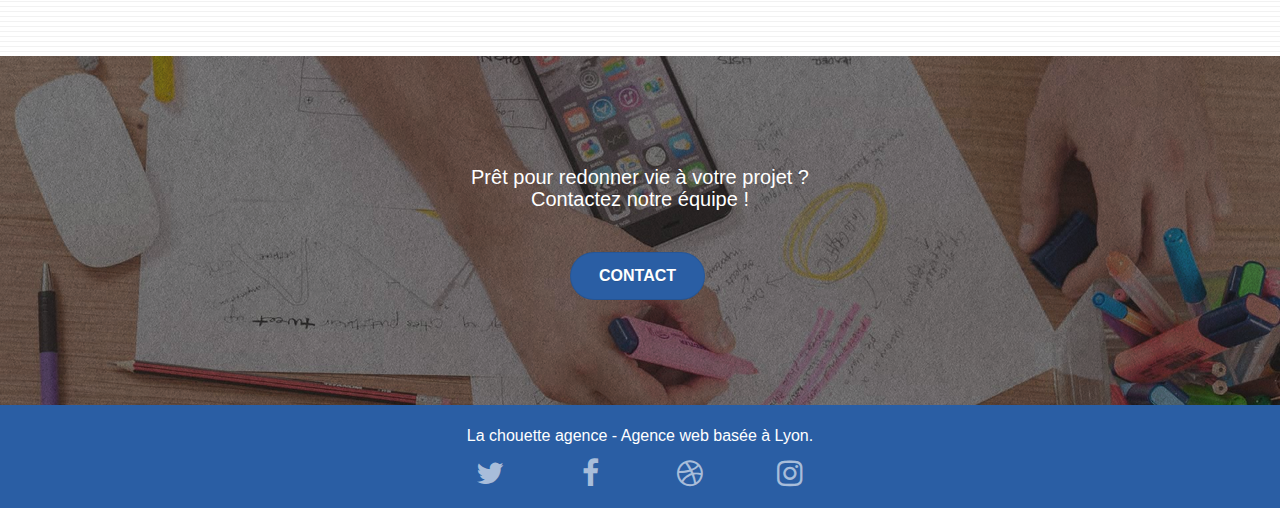
==== commit 8570256f: "Soutenance" ====
--- a/index.html
+++ b/index.html
@@ -5,10 +5,9 @@
     <meta name="description" content="La chouette agence est une agence de Web Design basée sur Lyon qui aide les entreprises à devenir attractives et visible sur Internet">
 	<meta name="viewport" content="width=device-width, initial-scale=1.0, viewport-fit=cover">
 	<link href="https://cdnjs.cloudflare.com/ajax/libs/font-awesome/5.15.2/css/all.min.css" rel="stylesheet">
-	<link rel="canonical" href="https://lambert-emmanuel.github.io/LambertEmmanuel_4_04052021/">
 	<meta name="robots" content="index, follow">
 	
-	<link rel="shortcut icon" type="image/png" href="img/favicon.jpg">
+	<link rel="shortcut icon" type="image/png" href="favicon.jpg">
     <link rel="stylesheet" type="text/css" href="css/bootstrap.css">
 	<link rel="stylesheet" type="text/css" href="css/style.css">
 	<link rel="stylesheet" type="text/css" href="css/font-awesome.css">
@@ -32,26 +31,22 @@
 	<script src="js/gmaps.js" defer></script>
 
     <title>La Chouette Agence L'Agence de Web Design</title>
-  
-<!-- Analytics -->
-<!-- Analytics END -->
     
 </head>
 <body>
-<!-- Principal conteneur -->
-<div class="page-container">
-    
-<!-- bloc-0 -->
-<header class="bloc bgc-white l-bloc " id="bloc-0">
-	<div class="container bloc-sm">
-
-		<nav class="navbar row">
-			<div class="navbar-header">
-				<a class="navbar-brand" href="index.html"><img src="img/la-chouette-agence.png" alt="Banniere la chouette agence"/></a>
-				<button id="nav-toggle" type="button" class="ui-navbar-toggle navbar-toggle" data-toggle="collapse" data-target=".navbar-1">
-					<span class="sr-only">Toggle navigation</span><span class="icon-bar"></span><span class="icon-bar"></span><span class="icon-bar"></span>
-				</button>
-			</div>
+  <div class="page-container">
+    <header class="bloc bgc-white l-bloc " id="bloc-0">
+	  <div class="container bloc-sm">
+        <nav class="navbar row">
+		  <div class="navbar-header">
+		    <a class="navbar-brand" href="index.html"><img src="img/la-chouette-agence.png" alt="Banniere la chouette agence"/></a>
+			<button id="nav-toggle" type="button" class="ui-navbar-toggle navbar-toggle" data-toggle="collapse" data-target=".navbar-1">
+			  <span class="sr-only">Toggle navigation</span>
+			  <span class="icon-bar"></span>
+			  <span class="icon-bar"></span>
+			  <span class="icon-bar"></span>
+			</button>
+		  </div>
 			<div class="collapse navbar-collapse navbar-1 special-dropdown-nav">
 				<ul class="site-navigation nav navbar-nav">
 					<li>
@@ -65,10 +60,10 @@
 			</div>
 		</nav>
 	</div>
-</header>
-<!-- bloc-0 END -->
-<main>
-<!-- bloc-1-presentation -->
+    </header>
+
+    <main>
+
 <section class="bloc bgc-dark-slate-blue bg-banniere d-bloc bg-t-edge bloc-bg-texture texture-paper b-parallax" id="bloc-1-hero">
 	<div class="container bloc-lg">
 		<div class="row tight-width-whitespace">
@@ -84,9 +79,7 @@
 		</div>
 	</div>
 </section>
-<!-- bloc-1-presentation END -->
-
-<!-- bloc-2-services -->
+
 <section class="bloc bgc-white l-bloc" id="bloc-2-services">
 	<div class="container bloc-md">
 		<div class="row">
@@ -139,9 +132,7 @@
 		</div>
 	</div>
 </section>
-<!-- bloc-2-services END -->
-
-<!-- bloc-3-what-i-do -->
+
 <section class="bloc tc-white bgc-atomic-tangerine bg-presentation d-bloc bloc-bg-texture texture-paper b-parallax" id="bloc-3-what-i-do">
 	<div class="container bloc-lg">
 		<div class="row tight-width-whitespace black-background">
@@ -156,9 +147,7 @@
 		</div>
 	</div>
 </section>
-<!-- bloc-3-what-i-do END -->
-
-<!-- bloc-4-portfolio -->
+
 <section class="bloc bgc-white bg-lines-h2-bg bg-repeat l-bloc" id="bloc-4-portfolio">
 	<div class="container bloc-lg">
 		<div class="row">
@@ -188,7 +177,7 @@
 		</div>
 		<div class="row tight-width-whitespace portfolio-row">
 			<article class="col-sm-6">
-				<a href="#" data-lightbox="img/3.bmp" data-gallery-id="gallery-1" data-caption="Création d'un site internet pour un voyageur" data-frame="snapshot-lb"><img src="img/3.bmp" alt="Matériels pour prendre des photos" class="img-responsive portfolio-thumb"/></a>
+				<a href="#" data-lightbox="img/3.jpg" data-gallery-id="gallery-1" data-caption="Création d'un site internet pour un voyageur" data-frame="snapshot-lb"><img src="img/3.jpg" alt="Matériels pour prendre des photos" class="img-responsive portfolio-thumb"/></a>
 				<h3 class="mg-md text-center">
 					Création d'un site internet pour un voyageur
 				</h3>
@@ -197,7 +186,7 @@
 				</p>
 			</article>
 			<article class="col-sm-6">
-				<a href="#" data-lightbox="img/4.bmp" data-gallery-id="gallery-1" data-caption="Conception d'un site pour une agence de mariage" data-frame="snapshot-lb"><img src="img/4.bmp" alt="Table de travail"  class="img-responsive portfolio-thumb"/></a>
+				<a href="#" data-lightbox="img/4.jpg" data-gallery-id="gallery-1" data-caption="Conception d'un site pour une agence de mariage" data-frame="snapshot-lb"><img src="img/4.jpg" alt="Table de travail"  class="img-responsive portfolio-thumb"/></a>
 				<h3 class="mg-md text-center">
 					Conception d'un site pour une agence de mariage
 				</h3>
@@ -208,9 +197,7 @@
 		</div>
 	</div>
 </section>
-<!-- bloc-4-portfolio END -->
-
-<!-- bloc-5-cta -->
+
 <section class="bloc bgc-dark-slate-blue bg-banniere d-bloc bloc-bg-texture texture-paper" id="bloc-5-cta">
 	<div class="container bloc-lg">
 		<div class="row">
@@ -223,9 +210,9 @@
 		</div>
 	</div>
 </section>
-<!-- bloc-5-cta END -->
+
 </main>
-<!-- Footer - bloc-8 -->
+
 <footer class="bloc bgc-atomic-tangerine d-bloc" id="bloc-8">
 	<div class="container bloc-sm">
 		<div class="row">
@@ -259,13 +246,13 @@
 		</div>
 	</div>
 </footer>
-<!-- Footer - bloc-8 END -->
+
 <a class="bloc-button btn btn-d scrollToTop" onclick="scrollToTarget('1')">
 	<span>
 	  <i class="fas fa-chevron-up"></i>
 	</span></a>
 
 </div>
-<!-- Principal conteneur END -->
+
 </body>
 </html>--- a/css/style.css
+++ b/css/style.css
@@ -504,11 +504,11 @@
 #lightbox-modal .modal-dialog{
 	width:90%;
 	max-width:900px;
-	margin:0 auto 0;
+	margin:0 auto;
 	}
 
 #lightbox-modal .modal-dialog img{
-	max-height:90vh;
+	max-height: 320px;
 	margin:0 auto;
 	}
 
